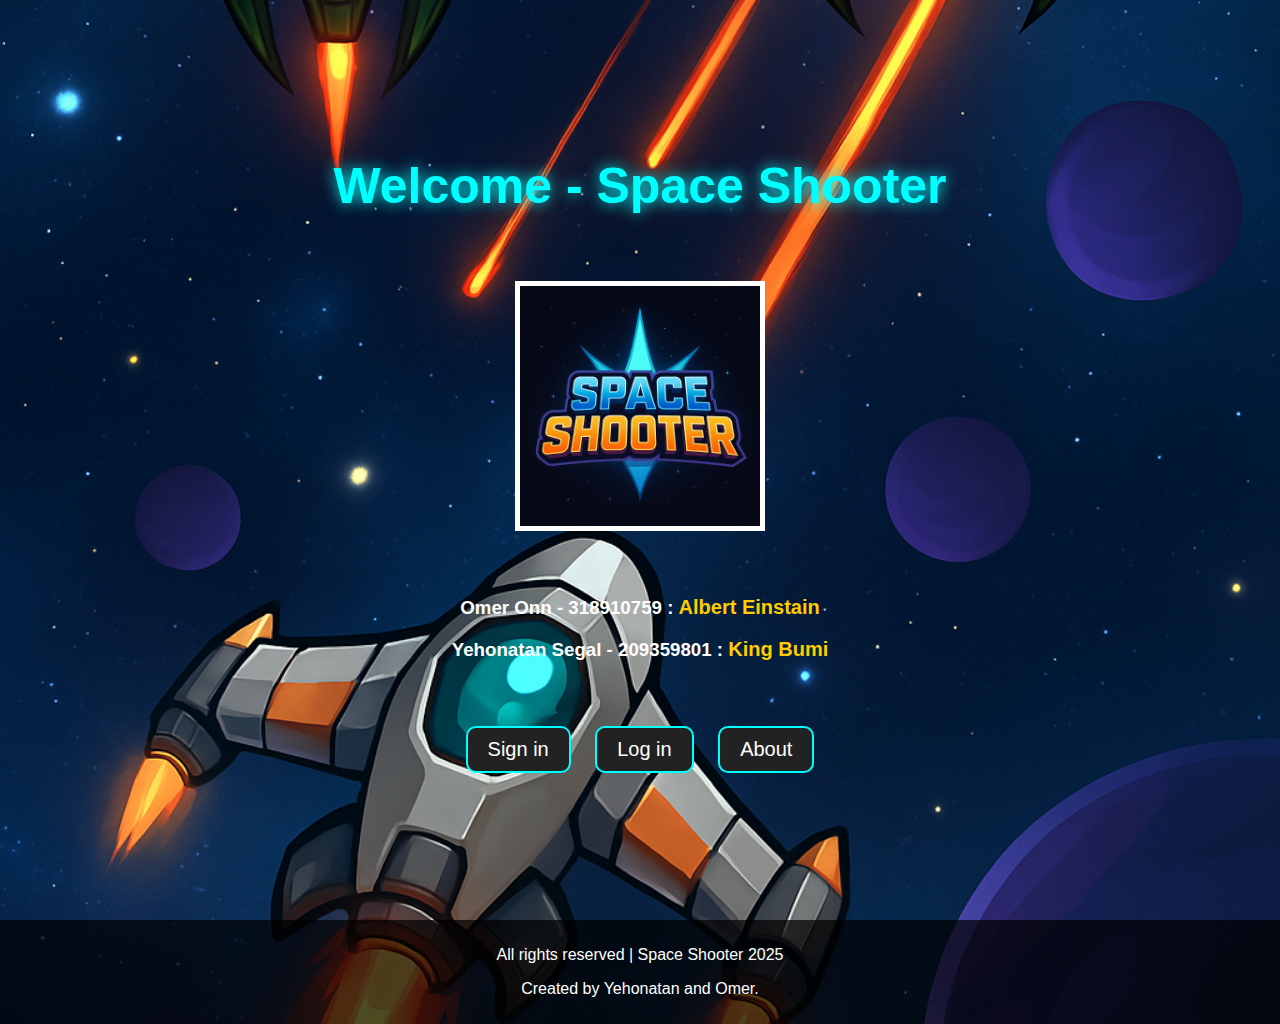
==== index.html @ 1a37b915 "Rename Index.html to index.html" ====
<!DOCTYPE html>
<html lang="he">


<head>
  <meta charset="UTF-8">
  <meta name="viewport" content="width=device-width, initial-scale=1.0">
  <title>Space Battle</title>
  <link rel="stylesheet" href="Style.css">
  <script defer src="script.js"></script>
</head>



<body>

  <audio id="menu-music" src="audio/menu_audio.mp3" loop></audio>

  <!--header Welcome-->
  <header>
    <div id="welcome" class="screen">
      <h2>Welcome - Space Shooter</h2>
      <br><br>
      <img src="images/logo_photo.png" alt="Logo"  class="image">
      <br><br>
      <div>
        <h3>
          Omer Onn - 318910759 :
          <a href="https://wed-2023.github.io/318910759/" target="_blank">Albert Einstain</a>
        </h3>
        <h3>
          Yehonatan Segal - 209359801 :
          <a href="https://wed-2023.github.io/209359801/" target="_blank">King Bumi </a>
        </h3>
        <br><br>
        <button onclick="showScreen('register')">Sign in</button>
        <button onclick="showScreen('login')">Log in</button>
        <button onclick="showScreen('aboutDialog')">About</button>
      </div>
  </header>


  <main>

    </div>
    
    <!--Register new User-->
    <div id="register" class="screen" style="display:none">
      <h2>Register</h2>
      
      <form onsubmit="return registerUser(event)">
        <input type="text" placeholder="Username" id="reg-username" required><br>
        <input type="password" placeholder="Password" id="reg-password" required minlength="2"><br>
        <input type="password" placeholder="Confirm Password" id="reg-confirm" required minlength="2"><br>
        <input type="text" placeholder="First Name" id="reg-fname" required><br>
        <input type="text" placeholder="Last Name" id="reg-lname" required><br>
        <input type="email" placeholder="Email" id="reg-email" required><br>
        <label>Day:</label>
        <select id="reg-day" class="select">
          <option value="option1"> 01 </option>
          <option value="option2"> 02</option>
          <option value="option3"> 03</option>
          <option value="option4"> 04</option>
          <option value="option5"> 05</option>
          <option value="option6"> 06</option>
          <option value="option7"> 07</option>
          <option value="option8"> 08</option>
          <option value="option9"> 09</option>
          <option value="option10"> 10</option>
          <option value="option11"> 11</option>
          <option value="option12"> 12</option>
          <option value="option13"> 13</option>
          <option value="option14"> 14</option>
          <option value="option15"> 15</option>
          <option value="option16"> 16</option>
          <option value="option17"> 17</option>
          <option value="option18"> 18</option>
          <option value="option19"> 19</option>
          <option value="option20"> 20</option>
          <option value="option21"> 21</option>
          <option value="option22"> 22</option>
          <option value="option23"> 23</option>
          <option value="option24"> 24</option>
          <option value="option25"> 25</option>
          <option value="option26"> 26</option>
          <option value="option27"> 27</option>
          <option value="option28"> 28</option>
          <option value="option29"> 29</option>
          <option value="option30"> 30</option>
          <option value="option31"> 31</option>
        </select>
        <label>Month:</label>
        <select id="reg-month" class="select">
          <option value="option1"> 01</option>
          <option value="option2"> 02</option>
          <option value="option3"> 03</option>
          <option value="option4"> 04</option>
          <option value="option5"> 05</option>
          <option value="option6"> 06</option>
          <option value="option7"> 07</option>
          <option value="option8"> 08</option>
          <option value="option9"> 09</option>
          <option value="option10"> 10</option>
          <option value="option11"> 11</option>
          <option value="option12"> 12</option>
        </select>
        <label>Year:</label>
        <select id="reg-year" class="select">
          <option value="2024">2024</option>
          <option value="2023">2023</option>
          <option value="2022">2022</option>
          <option value="2021">2021</option>
          <option value="2020">2020</option>
          <option value="2019">2019</option>
          <option value="2018">2018</option>
          <option value="2017">2017</option>
          <option value="2016">2016</option>
          <option value="2015">2015</option>
          <option value="2014">2014</option>
          <option value="2013">2013</option>
          <option value="2012">2012</option>
          <option value="2011">2011</option>
          <option value="2010">2010</option>
          <option value="2009">2009</option>
          <option value="2008">2008</option>
          <option value="2007">2007</option>
          <option value="2006">2006</option>
          <option value="2005">2005</option>
          <option value="2004">2004</option>
          <option value="2003">2003</option>
          <option value="2002">2002</option>
          <option value="2001">2001</option>
          <option value="2000">2000</option>
          <option value="1999">1999</option>
          <option value="1998">1998</option>
          <option value="1997">1997</option>
          <option value="1996">1996</option>
          <option value="1995">1995</option>
          <option value="1994">1994</option>
          <option value="1993">1993</option>
          <option value="1992">1992</option>
          <option value="1991">1991</option>
          <option value="1990">1990</option>
          <option value="1989">1989</option>
          <option value="1988">1988</option>
          <option value="1987">1987</option>
          <option value="1986">1986</option>
          <option value="1985">1985</option>
          <option value="1984">1984</option>
          <option value="1983">1983</option>
          <option value="1982">1982</option>
          <option value="1981">1981</option>
          <option value="1980">1980</option>
          <option value="1979">1979</option>
          <option value="1978">1978</option>
          <option value="1977">1977</option>
          <option value="1976">1976</option>
          <option value="1975">1975</option>
          <option value="1974">1974</option>
          <option value="1973">1973</option>
          <option value="1972">1972</option>
          <option value="1971">1971</option>
          <option value="1970">1970</option>
          <option value="1969">1969</option>
          <option value="1968">1968</option>
          <option value="1967">1967</option>
          <option value="1966">1966</option>
          <option value="1965">1965</option>
          <option value="1964">1964</option>
          <option value="1963">1963</option>
          <option value="1962">1962</option>
          <option value="1961">1961</option>
          <option value="1960">1960</option>
          
        </select><br>
        <button type="submit">Register</button>
      </form>
    </div>

    <!--Log in User-->
    <div id="login" class="screen" style="display:none">
      <h2>Login</h2>
      <form onsubmit="return loginUser(event)">
        <input type="text" placeholder="Username" id="login-username" required><br>
        <input type="password" placeholder="Password" id="login-password" required><br>
        <button type="submit">Login</button>
      </form>
    </div>

    <!--Need to do About !!!!!!!!!!!!!!!!!!!!-->

    <dialog id="aboutDialog" class="screen">
      <h2>About Us</h2>
      <p> The Creators: Yehonatan Segal and Omer Onn</p>
      <button onclick="closeAbout()" class="close-btn">X</button>
    </dialog>

    
    <!-- Configuration Screen -->
    <div id="conf" class="screen" style="display:none">
      <h2>Configuration</h2>
    
      <form id="configForm" onsubmit="return conf1(event)">
        
        <h3>Select a shooting key of the Aircraft (Press a key on the keyboard to select)</h3>
        <input type="text" placeholder="Pick a key to Shoot" id="shoot" required readonly><br><br><br>
    
        <h3>Select the game time (minimum 2 minutes):</h3>
        <input type="number" id="gameTime" name="gameTime" min="2" value="2" required><br><br><br>  
    
        <h3>Choose your Aircraft:</h3><br>
        <div class="color-options">
          <img src="images/H_Aircrafts/hero_orange_AirCraft.png" alt="hero_orange" class="color-option" data-color="orange">
          <img src="images/H_Aircrafts/hero_purple_AirCraft.png" alt="hero_purple" class="color-option" data-color="purple">
          <img src="images/H_Aircrafts/hero_green_AirCraft.png" alt="hero_green" class="color-option" data-color="green">
          <img src="images/H_Aircrafts/hero_blue_AirCraft.png" alt="hero_blue" class="color-option" data-color="blue">
        </div>
    
        <br><br>
        <button type="submit">Start Game</button>
    
      </form>
    
    </div>


    <!-- Canvas -->
    <div id="game" class="screen" style="display:none">
  
      <div id="infoBar">
        <span id="livesBoard">Lives: 3</span>
        <span id="timerBoard">Time: 00:00</span>
        <span id="scoreBoard">Score: 0</span>
      </div>
      <canvas id="gameCanvas" width="1200" height="800"></canvas>
    
    </div>

    <!-- Game Over Screen -->
    <div id="gameOverScreen" class="screen" style="display:none">
      <h2>Game Over!</h2>
      <h3 id="gameOverMessage"></h3>
      <h3 id="finalScore"></h3>
      <h3 id="accuracy"></h3>
      <h3 id="timePlayed"></h3>

      <button onclick="restartGame()">Play Again</button>
      <button onclick="resetGoHome()">Back to Menu</button>
    </div>

    
    
  </main>

<footer>
    <p>All rights reserved | Space Shooter 2025</p>
    <p>Created by Yehonatan and Omer.</p>
  </footer>

  <div id="aboutModal" class="modal" style="display:none">
    <div class="modal-content">
      <span class="close" onclick="closeAbout()">&times;</span>
      <h2>About</h2>
      <p>Created by Yehonatan and Omer.</p>
    </div>
  </div>

</body>
</html>
---- Style.css ----
body {
  margin: 0;
  padding: 0;
  font-family: 'Arial', sans-serif;
  background: url('images/back_photo.png') no-repeat center center fixed;
  background-size: cover;
  background-repeat: no-repeat;
  background-color: black;
  color: white;
}

header {
  text-align: center;
  padding: 10px;
  width: 100%;
  box-sizing: border-box;
}

nav {
  text-align: center;
  margin: 20px 0;
}

.image {
  max-width: 20%;
  height: auto;
  border: 5px solid white;
  margin: 10px;
}

button {
  background-color: #222;
  color: white;
  border: 2px solid #00ffff;
  padding: 10px 20px;
  font-size: 20px;
  margin: 10px;
  cursor: pointer;
  transition: 0.3s;
  border-radius: 10px;
}

button:hover {
  background-color: #00ffff;
  color: black;
}

.screen {
  display: none;
  flex-direction: column;
  align-items: center;
  justify-content: flex-start;
  min-height: 100vh;
  text-align: center;
  margin-top: 30px;
  box-sizing: border-box;
  padding: 10px;
}

#welcome {
  display: flex;
  flex-direction: column;
  align-items: center;
  justify-content: center;
  min-height: 100vh;
  text-align: center;
  border-radius: 15px;
  padding: 20px;
  margin: 0 10px;
  box-sizing: border-box;
  background-color: transparent;
  backdrop-filter: none;
}
#welcome h2 {
  font-size: 50px;
  color: #00ffff;
  text-shadow: 0 0 15px #00ffff;
  margin-top: 20px;
  margin-bottom: 20px;
}

#welcome a {
  color: #ffcc00;
  font-size: 20px;
  text-decoration: none;
  margin: 20px 0;
  transition: 0.3s;
}

#welcome a:hover {
  color: #ff6600;
}

footer {
  text-align: center;
  padding: 10px;
  background-color: rgba(0, 0, 0, 0.7);
  position: relative;
  width: 100%;
  box-sizing: border-box;
}

#register, #login {
  display: flex;
  flex-direction: column;
  align-items: center;
  justify-content: flex-start;
  min-height: 100vh;
  text-align: center;
  margin-top: 30px;
  padding: 10px;
  box-sizing: border-box;
}

#register form, #login form {
  background-color: rgba(0, 0, 0, 0.5);
  padding: 20px;
  border-radius: 15px;
  width: 100%;
  max-width: 400px;
  box-sizing: border-box;
}

#register h2, #login h2, #conf h2{
  font-size: 40px;
  color: #00ffff;
  text-shadow: 0 0 15px #00ffff;
  margin-top: 20px;
  margin-bottom: 20px;
}

#register input, #login input, #conf input{
  padding: 10px;
  margin: 5px;
  border-radius: 10px;
  border: none;
  outline: none;
  font-size: 16px;
  width: 100%;
  box-sizing: border-box;
}

#register button, #login button, #conf button {
  background-color: #222;
  color: white;
  border: 2px solid #00ffff;
  padding: 10px 20px;
  font-size: 18px;
  margin: 10px;
  cursor: pointer;
  transition: 0.3s;
  border-radius: 10px;
}

#register button:hover, #login button:hover, #conf button:hover {
  background-color: #00ffff;
  color: black;
}
.select{
  padding: 10px;
  margin: 5px;
  border-radius: 10px;
  border: none;
  outline: none;
  font-size: 16px;
  width: 15%;
  box-sizing: border-box;
}

dialog::backdrop {
  background: rgba(0, 0, 0, 0.5);
}

dialog {
  border-radius: 20px;
  padding: 20px;
  width: 600px;
  position: relative;
}

.close-btn {
  background-color: white;
  border: 2px solid white;
  position: absolute;
  top: 10px;
  left: 10px;
  cursor: pointer;
  font-weight: bold;
  font-size: 18px;
  color: red;
}

.color-options {
  display: flex;
  gap: 10px;
}

.color-option {
  width: 200px;
  height: 200px;
  cursor: pointer;
  border-radius: 5px;
  border: 2px solid transparent;
}

.color-option:hover {
  border: 2px solid #333;
}

#gameCanvas {
  display: block;
  margin: 0 auto;
  width: 80vw;
  height: 90vh;
}

#infoBar {
  position: fixed;
  top: 10px;
  left: 50%;
  transform: translateX(-50%);
  display: flex;
  justify-content: center;
  align-items: center;
  gap: 200px;
  font-size: 35px; 
  color: rgb(0, 0, 0);
  font-family: Arial, sans-serif;
  z-index: 1000;
  text-align: center;
}
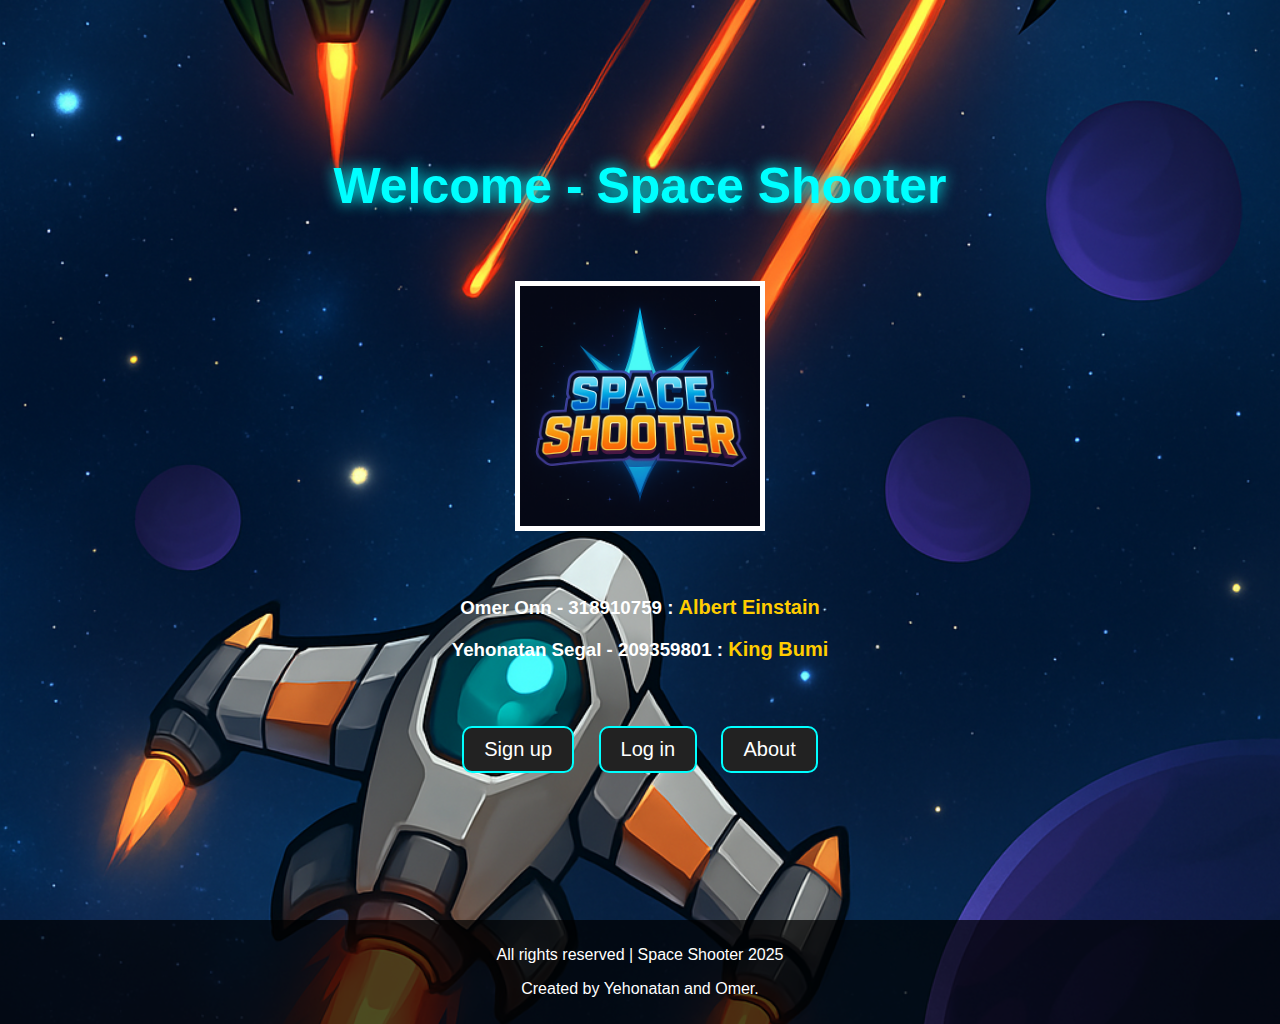
==== commit cb654a53: "date of birth fix" ====
--- a/index.html
+++ b/index.html
@@ -5,7 +5,7 @@
 <head>
   <meta charset="UTF-8">
   <meta name="viewport" content="width=device-width, initial-scale=1.0">
-  <title>Space Battle</title>
+  <title>Space Shooter</title>
   <link rel="stylesheet" href="Style.css">
   <script defer src="script.js"></script>
 </head>
@@ -33,7 +33,7 @@
           <a href="https://wed-2023.github.io/209359801/" target="_blank">King Bumi </a>
         </h3>
         <br><br>
-        <button onclick="showScreen('register')">Sign in</button>
+        <button onclick="showScreen('register')">Sign up</button>
         <button onclick="showScreen('login')">Log in</button>
         <button onclick="showScreen('aboutDialog')">About</button>
       </div>
@@ -55,124 +55,125 @@
         <input type="text" placeholder="First Name" id="reg-fname" required><br>
         <input type="text" placeholder="Last Name" id="reg-lname" required><br>
         <input type="email" placeholder="Email" id="reg-email" required><br>
-        <label>Day:</label>
-        <select id="reg-day" class="select">
-          <option value="option1"> 01 </option>
-          <option value="option2"> 02</option>
-          <option value="option3"> 03</option>
-          <option value="option4"> 04</option>
-          <option value="option5"> 05</option>
-          <option value="option6"> 06</option>
-          <option value="option7"> 07</option>
-          <option value="option8"> 08</option>
-          <option value="option9"> 09</option>
-          <option value="option10"> 10</option>
-          <option value="option11"> 11</option>
-          <option value="option12"> 12</option>
-          <option value="option13"> 13</option>
-          <option value="option14"> 14</option>
-          <option value="option15"> 15</option>
-          <option value="option16"> 16</option>
-          <option value="option17"> 17</option>
-          <option value="option18"> 18</option>
-          <option value="option19"> 19</option>
-          <option value="option20"> 20</option>
-          <option value="option21"> 21</option>
-          <option value="option22"> 22</option>
-          <option value="option23"> 23</option>
-          <option value="option24"> 24</option>
-          <option value="option25"> 25</option>
-          <option value="option26"> 26</option>
-          <option value="option27"> 27</option>
-          <option value="option28"> 28</option>
-          <option value="option29"> 29</option>
-          <option value="option30"> 30</option>
-          <option value="option31"> 31</option>
-        </select>
-        <label>Month:</label>
-        <select id="reg-month" class="select">
-          <option value="option1"> 01</option>
-          <option value="option2"> 02</option>
-          <option value="option3"> 03</option>
-          <option value="option4"> 04</option>
-          <option value="option5"> 05</option>
-          <option value="option6"> 06</option>
-          <option value="option7"> 07</option>
-          <option value="option8"> 08</option>
-          <option value="option9"> 09</option>
-          <option value="option10"> 10</option>
-          <option value="option11"> 11</option>
-          <option value="option12"> 12</option>
-        </select>
-        <label>Year:</label>
-        <select id="reg-year" class="select">
-          <option value="2024">2024</option>
-          <option value="2023">2023</option>
-          <option value="2022">2022</option>
-          <option value="2021">2021</option>
-          <option value="2020">2020</option>
-          <option value="2019">2019</option>
-          <option value="2018">2018</option>
-          <option value="2017">2017</option>
-          <option value="2016">2016</option>
-          <option value="2015">2015</option>
-          <option value="2014">2014</option>
-          <option value="2013">2013</option>
-          <option value="2012">2012</option>
-          <option value="2011">2011</option>
-          <option value="2010">2010</option>
-          <option value="2009">2009</option>
-          <option value="2008">2008</option>
-          <option value="2007">2007</option>
-          <option value="2006">2006</option>
-          <option value="2005">2005</option>
-          <option value="2004">2004</option>
-          <option value="2003">2003</option>
-          <option value="2002">2002</option>
-          <option value="2001">2001</option>
-          <option value="2000">2000</option>
-          <option value="1999">1999</option>
-          <option value="1998">1998</option>
-          <option value="1997">1997</option>
-          <option value="1996">1996</option>
-          <option value="1995">1995</option>
-          <option value="1994">1994</option>
-          <option value="1993">1993</option>
-          <option value="1992">1992</option>
-          <option value="1991">1991</option>
-          <option value="1990">1990</option>
-          <option value="1989">1989</option>
-          <option value="1988">1988</option>
-          <option value="1987">1987</option>
-          <option value="1986">1986</option>
-          <option value="1985">1985</option>
-          <option value="1984">1984</option>
-          <option value="1983">1983</option>
-          <option value="1982">1982</option>
-          <option value="1981">1981</option>
-          <option value="1980">1980</option>
-          <option value="1979">1979</option>
-          <option value="1978">1978</option>
-          <option value="1977">1977</option>
-          <option value="1976">1976</option>
-          <option value="1975">1975</option>
-          <option value="1974">1974</option>
-          <option value="1973">1973</option>
-          <option value="1972">1972</option>
-          <option value="1971">1971</option>
-          <option value="1970">1970</option>
-          <option value="1969">1969</option>
-          <option value="1968">1968</option>
-          <option value="1967">1967</option>
-          <option value="1966">1966</option>
-          <option value="1965">1965</option>
-          <option value="1964">1964</option>
-          <option value="1963">1963</option>
-          <option value="1962">1962</option>
-          <option value="1961">1961</option>
-          <option value="1960">1960</option>
-          
-        </select><br>
+        <div class="date-container">
+          <label>Day:</label>
+          <select id="reg-day" class="select">
+            <option value="option1"> 01 </option>
+            <option value="option2"> 02</option>
+            <option value="option3"> 03</option>
+            <option value="option4"> 04</option>
+            <option value="option5"> 05</option>
+            <option value="option6"> 06</option>
+            <option value="option7"> 07</option>
+            <option value="option8"> 08</option>
+            <option value="option9"> 09</option>
+            <option value="option10"> 10</option>
+            <option value="option11"> 11</option>
+            <option value="option12"> 12</option>
+            <option value="option13"> 13</option>
+            <option value="option14"> 14</option>
+            <option value="option15"> 15</option>
+            <option value="option16"> 16</option>
+            <option value="option17"> 17</option>
+            <option value="option18"> 18</option>
+            <option value="option19"> 19</option>
+            <option value="option20"> 20</option>
+            <option value="option21"> 21</option>
+            <option value="option22"> 22</option>
+            <option value="option23"> 23</option>
+            <option value="option24"> 24</option>
+            <option value="option25"> 25</option>
+            <option value="option26"> 26</option>
+            <option value="option27"> 27</option>
+            <option value="option28"> 28</option>
+            <option value="option29"> 29</option>
+            <option value="option30"> 30</option>
+            <option value="option31"> 31</option>
+          </select>
+          <label>Month:</label>
+          <select id="reg-month" class="select">
+            <option value="option1"> 01</option>
+            <option value="option2"> 02</option>
+            <option value="option3"> 03</option>
+            <option value="option4"> 04</option>
+            <option value="option5"> 05</option>
+            <option value="option6"> 06</option>
+            <option value="option7"> 07</option>
+            <option value="option8"> 08</option>
+            <option value="option9"> 09</option>
+            <option value="option10"> 10</option>
+            <option value="option11"> 11</option>
+            <option value="option12"> 12</option>
+          </select>
+          <label>Year:</label>
+          <select id="reg-year" class="select year-select">
+            <option value="2024">2024</option>
+            <option value="2023">2023</option>
+            <option value="2022">2022</option>
+            <option value="2021">2021</option>
+            <option value="2020">2020</option>
+            <option value="2019">2019</option>
+            <option value="2018">2018</option>
+            <option value="2017">2017</option>
+            <option value="2016">2016</option>
+            <option value="2015">2015</option>
+            <option value="2014">2014</option>
+            <option value="2013">2013</option>
+            <option value="2012">2012</option>
+            <option value="2011">2011</option>
+            <option value="2010">2010</option>
+            <option value="2009">2009</option>
+            <option value="2008">2008</option>
+            <option value="2007">2007</option>
+            <option value="2006">2006</option>
+            <option value="2005">2005</option>
+            <option value="2004">2004</option>
+            <option value="2003">2003</option>
+            <option value="2002">2002</option>
+            <option value="2001">2001</option>
+            <option value="2000">2000</option>
+            <option value="1999">1999</option>
+            <option value="1998">1998</option>
+            <option value="1997">1997</option>
+            <option value="1996">1996</option>
+            <option value="1995">1995</option>
+            <option value="1994">1994</option>
+            <option value="1993">1993</option>
+            <option value="1992">1992</option>
+            <option value="1991">1991</option>
+            <option value="1990">1990</option>
+            <option value="1989">1989</option>
+            <option value="1988">1988</option>
+            <option value="1987">1987</option>
+            <option value="1986">1986</option>
+            <option value="1985">1985</option>
+            <option value="1984">1984</option>
+            <option value="1983">1983</option>
+            <option value="1982">1982</option>
+            <option value="1981">1981</option>
+            <option value="1980">1980</option>
+            <option value="1979">1979</option>
+            <option value="1978">1978</option>
+            <option value="1977">1977</option>
+            <option value="1976">1976</option>
+            <option value="1975">1975</option>
+            <option value="1974">1974</option>
+            <option value="1973">1973</option>
+            <option value="1972">1972</option>
+            <option value="1971">1971</option>
+            <option value="1970">1970</option>
+            <option value="1969">1969</option>
+            <option value="1968">1968</option>
+            <option value="1967">1967</option>
+            <option value="1966">1966</option>
+            <option value="1965">1965</option>
+            <option value="1964">1964</option>
+            <option value="1963">1963</option>
+            <option value="1962">1962</option>
+            <option value="1961">1961</option>
+            <option value="1960">1960</option>
+          </select>
+        </div>
         <button type="submit">Register</button>
       </form>
     </div>
--- a/Style.css
+++ b/Style.css
@@ -156,16 +156,34 @@
   background-color: #00ffff;
   color: black;
 }
-.select{
+
+.date-container {
+  display: flex;
+  justify-content: center;
+  align-items: center;
+  flex-wrap: nowrap;
+  gap: 10px;
+  margin-top: 10px;
+  flex-direction: row;
+}
+
+.select {
   padding: 10px;
   margin: 5px;
   border-radius: 10px;
   border: none;
   outline: none;
   font-size: 16px;
-  width: 15%;
-  box-sizing: border-box;
-}
+  min-width: 60px;
+  box-sizing: border-box;
+  text-align: center;
+}
+
+.year-select {
+  min-width: 80px;
+}
+
+
 
 dialog::backdrop {
   background: rgba(0, 0, 0, 0.5);
